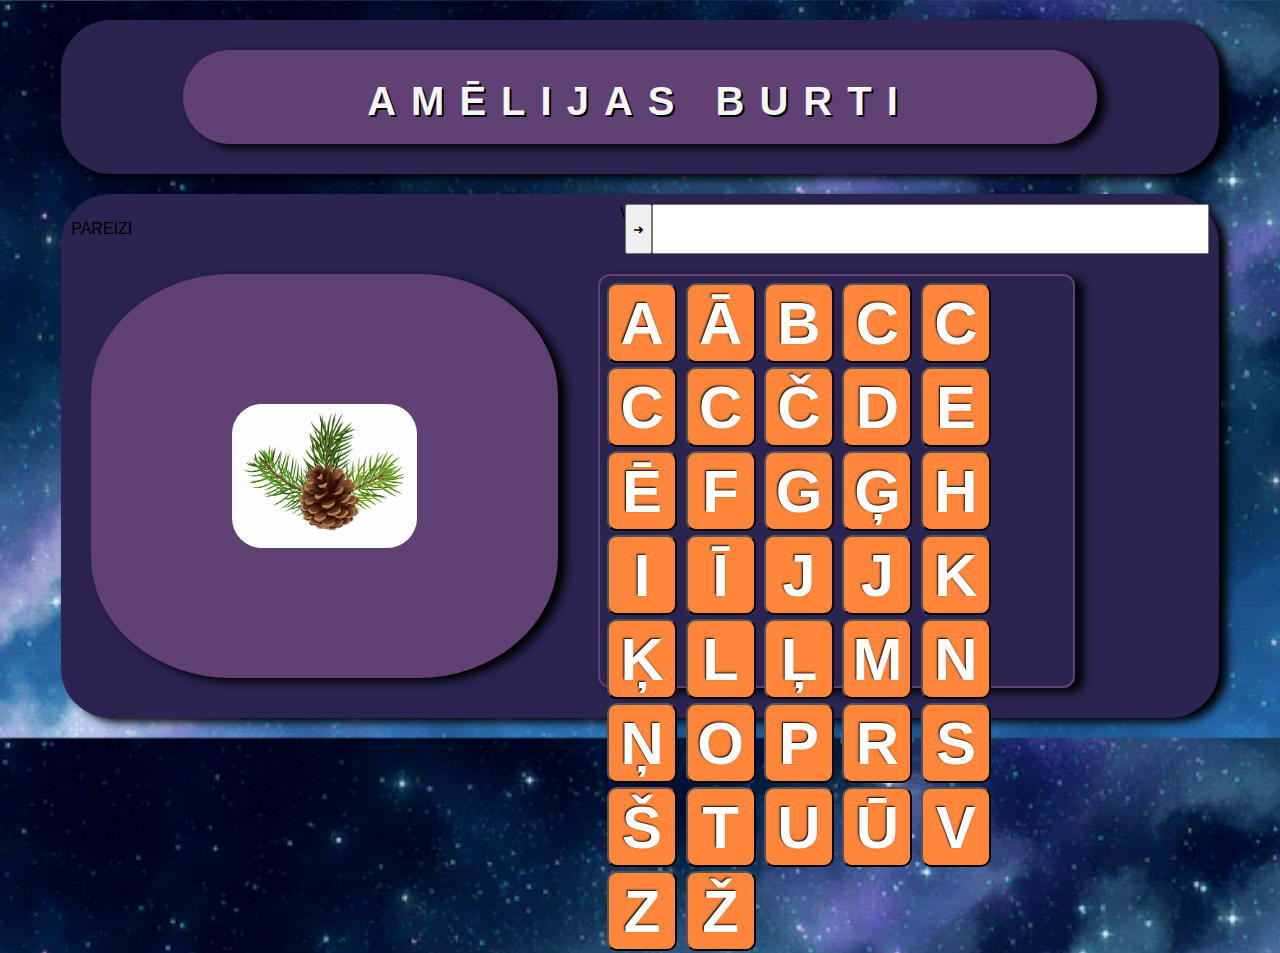
==== index - kopija.html @ d8024b62 "kopija" ====
<!DOCTYPE html>
<html lang="en">
<head>
    <meta charset="UTF-8">
    <meta http-equiv="X-UA-Compatible" content="IE=edge">
    <meta name="viewport" content="width=device-width, initial-scale=1.0">
    <link rel="stylesheet" href="style.css">
    <title>Gustava burti</title>
</head>
<body>
    <div class="page">
        <div class="Header">
            <h1 class="header-title">AMĒLIJAS BURTI</h1>
        </div>
    </div>
    <!-- <div class="page nodala" id="hello">
        <button class="hello" onclick="atvertSadalu('game')">SĀKT SPĒLI!</button>
    </div> -->
    <div class="page nodala" id="game">
        <div class="atbilde">
            <p class="pareizi blakus">PAREIZI</p> <!--Parāda vārdus "PAREIZI" vai "NEPAREIZI", ņemot vērā nopsiesto burtu-->\
            <input class="next" type="button" value="➜" id="next" onClick="createWord()">
            <input type="text" class="tukss blakus" id="tukss"><!--Parāda, kuru burtu spēlētājs nospiedis-->
        </div>
        <div class="spele">
            <div class="box-bilde blakus">
                <div class="bilde" id="bilde"></div><!--tukša bildes kaste, aizpilda ar JavaScript-->
            </div>
            <div class="box-burti blakus">
                <input class="alfabets" type="button" value="A" id="A" onClick="reply_click()">
                <input class="alfabets" type="button" value="Ā" id="Ā" onClick="reply_click()">
                <input class="alfabets" type="button" value="B" id="B" onClick="reply_click()">
                <input class="alfabets" type="button" value="C" id="C" onClick="reply_click()">
                <input class="alfabets" type="button" value="C" id="C" onClick="reply_click()">
                <input class="alfabets" type="button" value="C" id="C" onClick="reply_click()">
                <input class="alfabets" type="button" value="C" id="C" onClick="reply_click()">
                <input class="alfabets" type="button" value="Č" id="Č" onClick="reply_click()">
                <input class="alfabets" type="button" value="D" id="D" onClick="reply_click()">
                <input class="alfabets" type="button" value="E" id="E" onClick="reply_click()">
                <input class="alfabets" type="button" value="Ē" id="Ē" onClick="reply_click()">
                <input class="alfabets" type="button" value="F" id="F" onClick="reply_click()">
                <input class="alfabets" type="button" value="G" id="G" onClick="reply_click()">
                <input class="alfabets" type="button" value="Ģ" id="Ģ" onClick="reply_click()">
                <input class="alfabets" type="button" value="H" id="H" onClick="reply_click()">
                <input class="alfabets" type="button" value="I" id="I" onClick="reply_click()">
                <input class="alfabets" type="button" value="Ī" id="Ī" onClick="reply_click()">
                <input class="alfabets" type="button" value="J" id="J" onClick="reply_click()">
                <input class="alfabets" type="button" value="J" id="J" onClick="reply_click()">
                <input class="alfabets" type="button" value="K" id="K" onClick="reply_click()">
                <input class="alfabets" type="button" value="Ķ" id="Ķ" onClick="reply_click()">
                <input class="alfabets" type="button" value="L" id="L" onClick="reply_click()">
                <input class="alfabets" type="button" value="Ļ" id="Ļ" onClick="reply_click()">
                <input class="alfabets" type="button" value="M" id="M" onClick="reply_click()">
                <input class="alfabets" type="button" value="N" id="N" onClick="reply_click()">
                <input class="alfabets" type="button" value="Ņ" id="Ņ" onClick="reply_click()">
                <input class="alfabets" type="button" value="O" id="O" onClick="reply_click()">
                <input class="alfabets" type="button" value="P" id="P" onClick="reply_click()">
                <input class="alfabets" type="button" value="R" id="R" onClick="reply_click()">
                <input class="alfabets" type="button" value="S" id="S" onClick="reply_click()">
                <input class="alfabets" type="button" value="Š" id="Š" onClick="reply_click()">
                <input class="alfabets" type="button" value="T" id="T" onClick="reply_click()">
                <input class="alfabets" type="button" value="U" id="U" onClick="reply_click()">
                <input class="alfabets" type="button" value="Ū" id="Ū" onClick="reply_click()">
                <input class="alfabets" type="button" value="V" id="V" onClick="reply_click()">
                <input class="alfabets" type="button" value="Z" id="Z" onClick="reply_click()">
                <input class="alfabets" type="button" value="Ž" id="Ž" onClick="reply_click()">
            </div>

        </div>









    </div>
    <script>
        
        
        //f-cija, kas pēc navigācijas pogas nospiešanas atver atbilstošo klasi un paslēpj pārējās
        // function atvertSadalu(sadalasID) {
        //   var i;
        //   var x = document.getElementsByClassName("nodala");
        //   for (i = 0; i < x.length; i++) {
        //     x[i].style.display = "none";  //visiem uzliek stilu neredzams
        //   }
        //   document.getElementById(sadalasID).style.display = "block";  //blokam ar attiecīgo id nosaukumu nomaina stilu uz redzams 
        // }

        //Programma pēc nejaušības principa izvēles attēlu un parāda to id='bilde' kastītē.
        //Spēlētājs nospiež burta pogu, ar kuru sākas attēlā redzamā objekta nosaukums.
        //Ja spēlētāja nospiestais burts sākas ar bildes nosaukuma pirmo burtu, parādās atbilde "PAREIZI" div kastītē class='pareizi'.
        //vārdu masīvs

             

        const btn=document.querySelector('.hello');//btn - poga, lai sāktu spēli
        const bilde=document.querySelector('#bilde');//bildes vieta html
        const guess=document.querySelector('.tukss');//logs, kurā parādās nospiestās alfabēta pogas id
        const atbilde=document.querySelector('.pareizi');//pareizi/nepareizi teksta logs
        const nakamais=document.querySelector('.next');//nākamais attēls poga
        let game=false;
        let newImage="";//nejauši izvēlētā masīva vārda atbilstošais attēls
        let newV="";
        let poga="";

        const words=[
                    {title: "ASTOŅKĀJIS", img: "atteli/A.png"},
                    {title: "ĀBOLS", img: "atteli/ā.jpg"},
                    {title: "BALONS", img: "atteli/b.png"},
                    {title: "CĀLIS", img: "atteli/c.png"},
                    {title: "ČIEKURS", img: "atteli/č.jpg"},
                    {title: "DINOZAURS", img: "atteli/d.png"},
                    {title: "EZIS", img: "atteli/e.jpg"},
                    {title: "ĒRGLIS", img: "atteli/ē.png"},
                    {title: "FORMULA", img: "atteli/f.png"},
                    {title: "GLIEMEZIS", img: "atteli/g.png"},
                    {title: "ĢITĀRA", img: "atteli/ģ.png"},
                    {title: "HAIZIVS", img: "atteli/h.png"},
                    {title: "IRBE", img: "atteli/i.png"},
                    {title: "ĪKŠĶIS", img: "atteli/ī.png"},
                    {title: "JŪRNIEKS", img: "atteli/j.jpg"},
                    {title: "KROKODILS", img: "atteli/k.png"},
                    {title: "ĶIRZAKA", img: "atteli/ķ.jpg"},
                    {title: "LAPSA", img: "atteli/l.png"},
                    {title: "ĻAUNDARIS", img: "atteli/ļ.png"},
                    {title: "MOTOCIKLS", img: "atteli/m.png"},
                    {title: "NĪLZIRGS", img: "atteli/n.jpg"},
                    {title: "ŅAUDULIS", img: "atteli/ņ.png"},
                    {title: "ODS", img: "atteli/o.png"},
                    {title: "PŪĶIS", img: "atteli/p.png"},
                    {title: "RITENS", img: "atteli/r.png"},
                    {title: "SAULE", img: "atteli/s.png"},
                    {title: "ŠOKOLĀDE", img: "atteli/š.png"},
                    {title: "TĪĢERIS", img: "atteli/t.png"},
                    {title: "UGUNS", img: "atteli/u.png"},
                    {title: "ŪSAS", img: "atteli/ū.png"},
                    {title: "VALIS", img: "atteli/v.png"},
                    {title: "ZĀBAKS", img: "atteli/z.png"},
                    {title: "ŽURKA", img: "atteli/ž.png"}
                ];
         //pēc nejaušības principa izvēlas no masīva attēlu
        const createWord=()=>{
            number=Math.floor(Math.random()*words.length);//mainīgajam number piešķir nejauši izvēlētu mazā masīva indeksu
            let random=words[number].title;//izveidots lokālais mainīgais random, kuram pieškirta mazā masīva title vērtība
            let letter = random.charAt(0);
            newImage=words[number].img;//globālam mainīgajam pieškirta mazā masīva img vērtība
            console.log(random);
            console.log(newImage);
            console.log(letter);
            return letter;
        }

        function reply_click()
            {
            console.log(event.srcElement.id);
            poga=event.srcElement.id;
            console.log(poga+"*");
            document.getElementById("tukss").value=poga;
            if (poga==newV){ //ja lietotāja ievadītais vārds vienāds ar nejauši izvēlēto vārdu
                    console.log('correct');
                    game=false;
                    atbilde.innerHTML='PAREIZI';//html <p class="pareizi"> izvada tekstu, ka pareizi
                    guess.style.display="none";
            }  
            else{
                atbilde.innerHTML='NEPAREIZI. MĒĢINI VĒL!';//html <p class="pareizi"> izvada tekstu, ka nepareizi
            }
        }
        //kas notiek, kad nospiesta poga "Sākt"
        // btn.addEventListener('click', function(){
            if (!game){
                game=true;
                console.log("čau");
                document.getElementById("tukss").value="";//iztukšo input loga saturu
                newV=createWord();//mainīgajam newV tiek pēc nejaušības principa izvēlēts vārds
                bilde.innerHTML='<img class="att" src="' +newImage+ '">';//blokā <div class="bilde"> ievieto randoma attēlu
               


            }
        
        // })
        

        
    </script>
</body>
</html>
---- style.css ----
/*Palete:https://coolors.co/palette/15142c-2b2350-614173-de5277-ff863b*/
/*color: #15142C;*/
/*color: #2B2350;*/
/*color: #614173;*/
/*color: #DE5277;*/
/*color: #FF863B;*/
body{
    background-color: black;
    background-image: url(1.gif);
    background-size: cover;
    font-family: Arial, Helvetica, sans-serif;
}
/*paslēpj visus blokus*/
.nodala{
    display: none;
}
/*lai ielādējot lapu būtu redzema sākuma kastīte*/
#hello{
    display: block;
    display:flex;
    height: 500px;
    justify-content: center;
    align-items: center;
}
/*sākuma pogas izskats*/
.hello{
    width: 50%; 
    height: 80px;
    padding: 2px;
    margin: 20px auto;
    align-items: center;
    background-color: #FF863B;
    color: #fff;
    text-shadow: -1px -1px 2px #000;
    border-radius: 10px;
    font: bold 60px arial, sans-serif;
    box-shadow: 8px 4px 10px #000;

}
.page{
    background-color: #2B2350;
    width: 90%;
    margin: 20px auto;
    padding: 10px;
    border-radius: 50px;
    box-shadow: 8px 4px 10px #000;
}
.Header{
    background-color:#614173;
    width: 80%; 
    height: 90px;
    margin: 20px auto;
    padding: 2px;
    border-radius: 50px;
    box-shadow: 8px 4px 10px #000;
}
.header-title{
    color: whitesmoke;
    text-shadow: #000 2px 2px;
    text-align: center;
    font-size: 40px;
    letter-spacing: 15px;
}
.atbilde{
    display: flex;
}
#game{
    display: block;
}
.spele{
    display: flex;
    width:90%;
}
.blakus{
    flex:1;
}
.box-bilde{
    background-color:#614173;
    width: 40%; 
    height: 400px;
    margin: 20px;
    padding: 2px;
    border-radius: 30%;
    box-shadow: 8px 4px 10px #000;
    display:flex;
    justify-content: center;
    align-items: center;
}

.att{
    display: block;
    width: 40%;
    border-radius: 30px;
    margin: 20px auto;
}

.box-burti{
    width: 60%; 
    height: 400px;
    margin: 20px;
    border: 2px solid #614173;
    border-radius: 12px;
    padding: 5px;
    box-shadow: 8px 4px 10px #000;
    
    
}
.alfabets{
    width: 70px; 
    height: 80px;
    padding: 2px;
    margin:2px;
    background-color: #FF863B;
    text-align: center;
    color: #fff;
    text-shadow: -1px -1px 2px #000;
    border-radius: 10px;
    font: bold 60px arial, sans-serif;

}
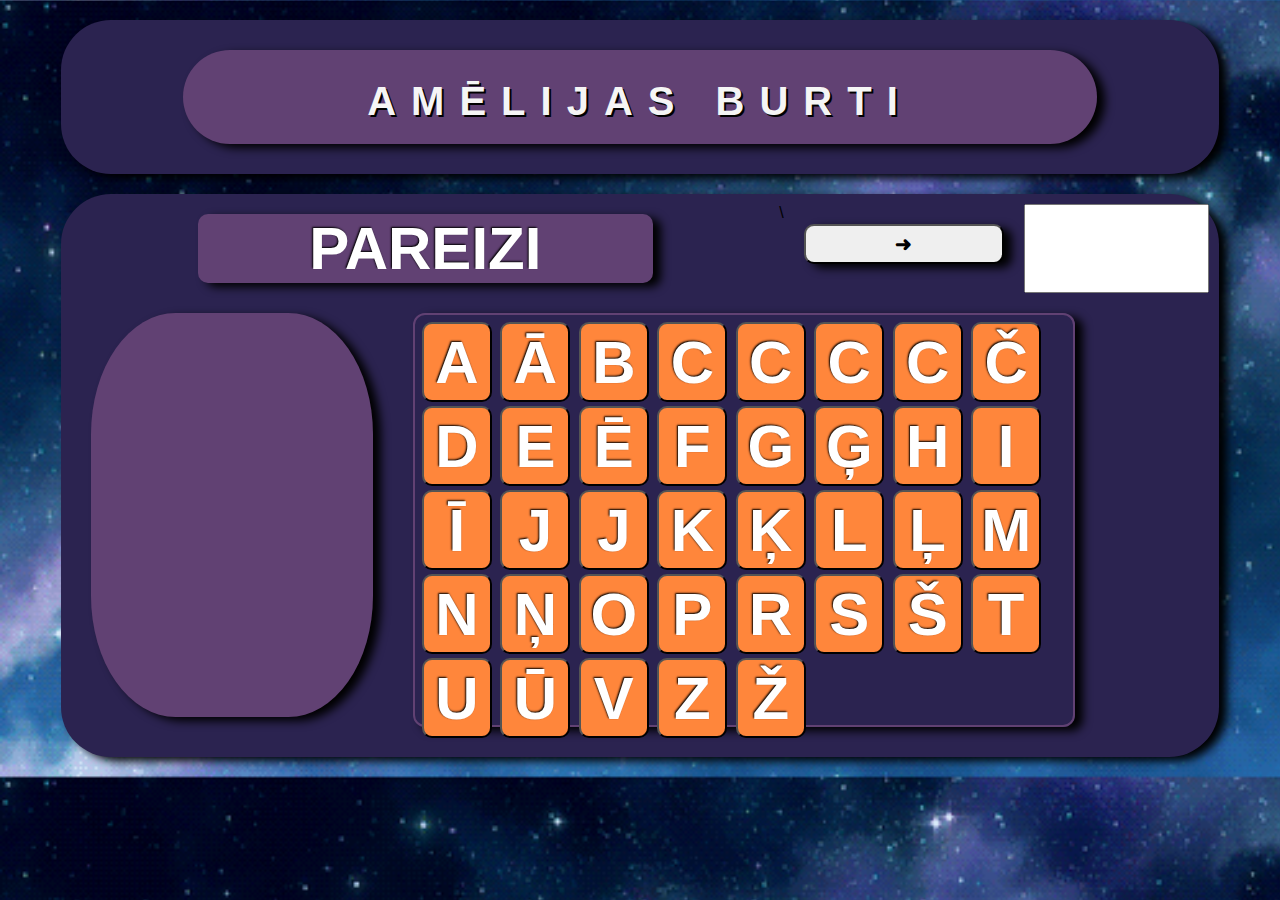
==== commit 029b1dd3: "daudz maz" ====
--- a/index - kopija.html
+++ b/index - kopija.html
@@ -162,7 +162,7 @@
             document.getElementById("tukss").value=poga;
             if (poga==newV){ //ja lietotāja ievadītais vārds vienāds ar nejauši izvēlēto vārdu
                     console.log('correct');
-                    game=false;
+                    //game=false;
                     atbilde.innerHTML='PAREIZI';//html <p class="pareizi"> izvada tekstu, ka pareizi
                     guess.style.display="none";
             }  
@@ -172,16 +172,16 @@
         }
         //kas notiek, kad nospiesta poga "Sākt"
         // btn.addEventListener('click', function(){
-            if (!game){
-                game=true;
-                console.log("čau");
-                document.getElementById("tukss").value="";//iztukšo input loga saturu
-                newV=createWord();//mainīgajam newV tiek pēc nejaušības principa izvēlēts vārds
-                bilde.innerHTML='<img class="att" src="' +newImage+ '">';//blokā <div class="bilde"> ievieto randoma attēlu
+            //if (!game){
+                //game=true;
+                //console.log("čau");
+                //document.getElementById("tukss").value="";//iztukšo input loga saturu
+                //newV=createWord();//mainīgajam newV tiek pēc nejaušības principa izvēlēts vārds
+               // bilde.innerHTML='<img class="att" src="' +newImage+ '">';//blokā <div class="bilde"> ievieto randoma attēlu
                
 
 
-            }
+            //}
         
         // })
         
--- a/style.css
+++ b/style.css
@@ -71,12 +71,37 @@
     display: flex;
     width:90%;
 }
-.blakus{
+#nospiests, .pareizi{
+    margin:10px auto;
+    width:40%;
+    font-size: 34pt;
+    background-color:#614173;
+    text-align: center;
+    color: #fff;
+    text-shadow: -1px -1px 2px #000;
+    border-radius: 10px;
+    font: bold 60px arial, sans-serif;
+    box-shadow: 8px 4px 10px #000;
+
+}
+#next{
+    width: 200px; 
+    height: 40px;
+    margin: 20px;
+    padding: 2px;
+    border-radius: 10px;
+    font: bold 20px arial, sans-serif;
+    box-shadow: 8px 4px 10px #000;
+    display:flex;
+    justify-content: center;
+    align-items: center; 
+}
+/*.blakus{
     flex:1;
-}
+}*/
 .box-bilde{
     background-color:#614173;
-    width: 40%; 
+    width: 30%; 
     height: 400px;
     margin: 20px;
     padding: 2px;
@@ -95,7 +120,7 @@
 }
 
 .box-burti{
-    width: 60%; 
+    width: 70%; 
     height: 400px;
     margin: 20px;
     border: 2px solid #614173;
